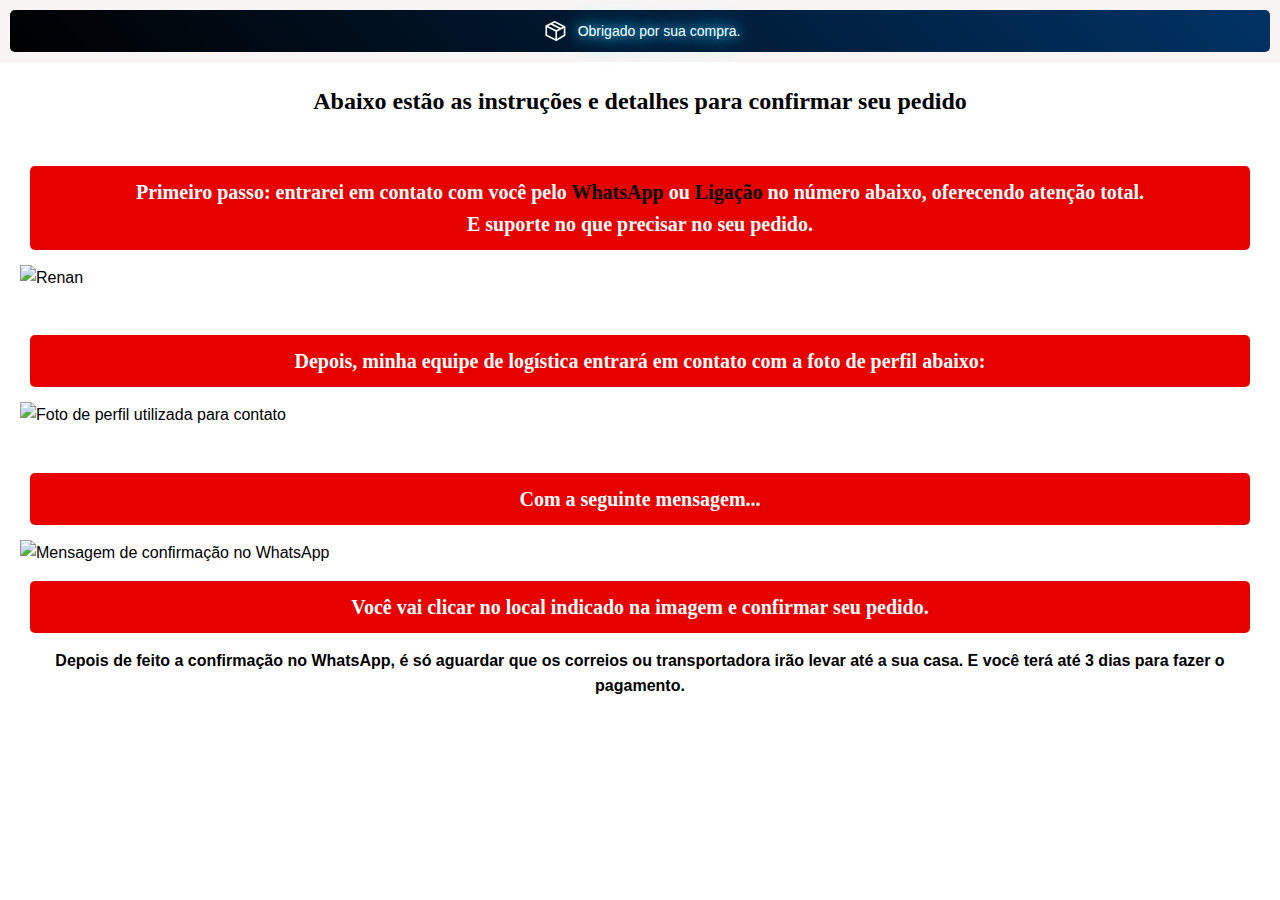
==== obrigado/index.html @ b61fc529 "Add files via upload" ====
<!DOCTYPE html>
<html lang="pt-br">
  <head>
    <meta charset="UTF-8" />
    <meta name="viewport" content="width=device-width, initial-scale=1.0" />
    <meta
      name="description"
      content="Instruções para confirmar seu pedido com facilidade."
    />
    <title>Obrigado pela compra</title>
    <link rel="stylesheet" href="./style.css" />
  </head>
  <body>
    <header class="announcement-bar">
      <p class="announcement-bar__content blinking-text">
        <svg class="announcesvg" viewBox="0 0 23 24" role="presentation">
          <g stroke-width="2" fill="none" fill-rule="evenodd">
            <path d="M6.5 3.25l12 6" stroke="white"></path>
            <path stroke="white" d="M23 7l-10 5L1 6M13 12v11"></path>
            <path
              stroke="white"
              stroke-linecap="square"
              d="M23 7v10l-10 6-12-6V6l10-5z"
            ></path>
          </g>
        </svg>
        Obrigado por sua compra.
      </p>
    </header>
    <main>
      <h1>Abaixo estão as instruções e detalhes para confirmar seu pedido</h1>
      <section>
        <h2>Primeiro passo: entrarei em contato com você pelo <span class="destaque">WhatsApp</span> ou <span class="destaque">Ligação</span> no número abaixo, oferecendo atenção total.
          <br>E suporte no que precisar no seu pedido.</h2>
          <img
          src="./img/1000176198.webp"
          alt="Renan"
          class="img3"
        />
      </section>
      <section>
        <h2>Depois, minha equipe de logística entrará em contato com a foto de perfil abaixo:</h2>
        <img
          src="./img/perfil.webp"
          alt="Foto de perfil utilizada para contato"
          class="img-responsiva"
        />
      </section>
      <section>
        <h2>Com a seguinte mensagem...</h2>
        <img
          src="./img/ps1.webp"
          alt="Mensagem de confirmação no WhatsApp"
          class="ps1"
        />
        <h2>
          Você vai clicar no local indicado na imagem e confirmar seu pedido.
        </h2>
        <h4>
          Depois de feito a confirmação no WhatsApp, é só aguardar que os
          correios ou transportadora irão levar até a sua casa. E você terá até 3
          dias para fazer o pagamento.
        </h4>
      </section>
    </main>
  </body>
</html>
---- obrigado/style.css ----
body {
  margin: 0;
  font-family: Arial, sans-serif;
  background-color: #ffffff;
  line-height: 1.6;
}

img {
  max-width: 100%;
  height: auto;
}

h1,
h2 {
  font-family: Cambria, Cochin, Georgia, Times, "Times New Roman", serif;
  text-align: center;
}

h1 {
  font-size: 24px;
  margin: 20px 10px;
}

h2 {
  font-size: 20px;
  margin: 15px 10px;
  color: white;
  background-color: #e60000; /* Vermelho ligeiramente mais escuro */
  padding: 10px;
  border-radius: 5px;
}

.announcement-bar {
  background: #f8f4f4;
  padding: 10px;
  text-align: center;
  position: sticky;
  top: 0;
  z-index: 10;
}

.announcement-bar__content {
  display: flex;
  align-items: center;
  justify-content: center;
  font-size: 14px;
  color: white;
  background: linear-gradient(45deg, #000000, #003366);
  padding: 10px 20px;
  border-radius: 5px;
  text-shadow: 0 0 10px #00bfff, 0 0 20px #00bfff, 0 0 30px #00bfff;
  margin: 0;
}

.announcesvg {
  width: 30px;
  height: 20px;
  margin-right: 8px;
}

section {
  padding: 10px 20px;
  margin: 10px 0;
}

p,
span {
  font-size: 16px;
  margin: 10px 0;
  text-align: justify;
}

@media (max-width: 768px) {
  body {
    font-size: 14px;
  }

  h1 {
    font-size: 23px;
  }

  h2 {
    font-size: 18px;
    padding: 8px;
  }

  .announcement-bar__content {
    flex-direction: column;
    font-size: 12px;
    padding: 8px;
    text-align: center;
  }

  .announcesvg {
    margin: 0 0 5px 0;
    width: 25px;
    height: 15px;
  }

  section {
    padding: 10px;
  }
}
/* Animação de piscar */
@keyframes blink {
  0% {
    opacity: 1;
  }
  50% {
    opacity: 0;
  }
  100% {
    opacity: 1;
  }
}

/* Aplica a animação ao texto do botão */
.blinking-text {
  animation: blink 2s infinite; /* A animação vai durar 1 segundo e se repetirá infinitamente */
}


h2 span.destaque {
  color: black;
  font-weight: bold;
  font-size: 20px;
}

h4 {
  text-align: center;
  margin: 0 auto;
  width: fit-content; /* Ajusta a largura ao conteúdo */
}
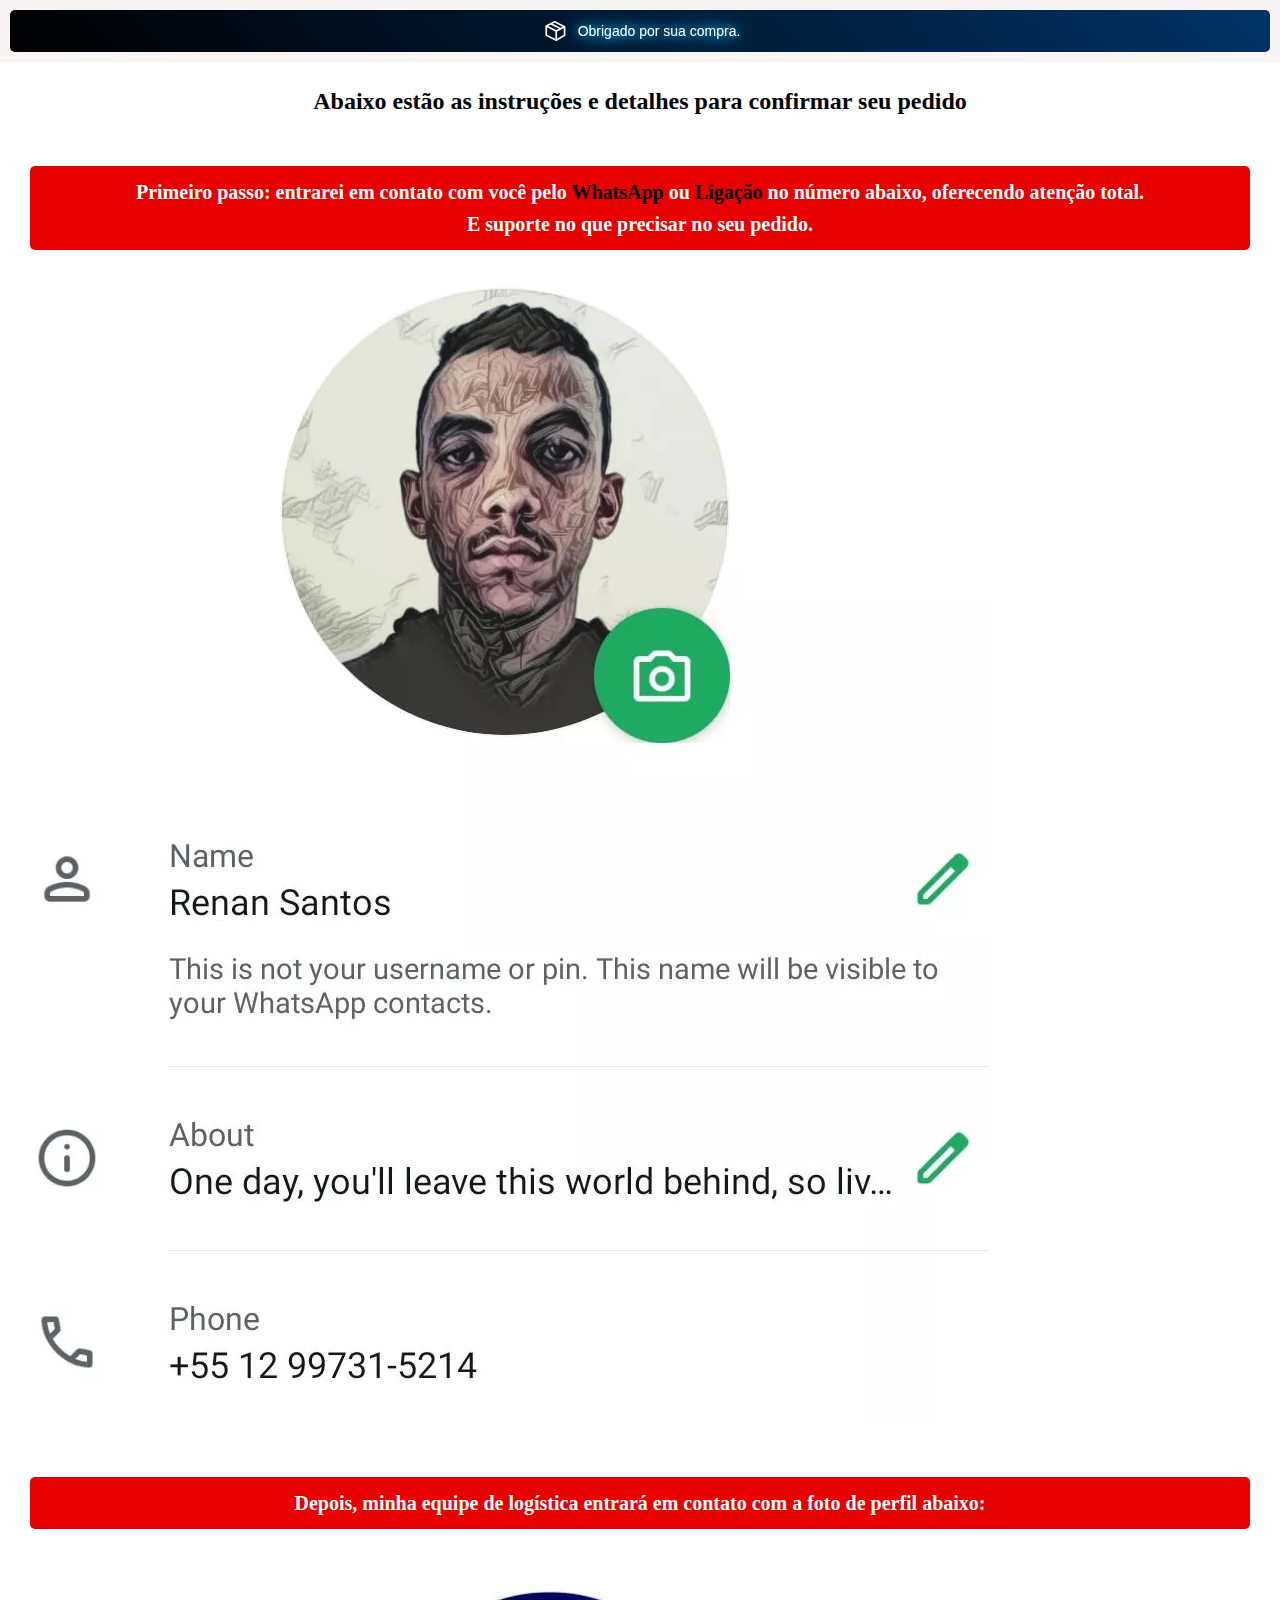
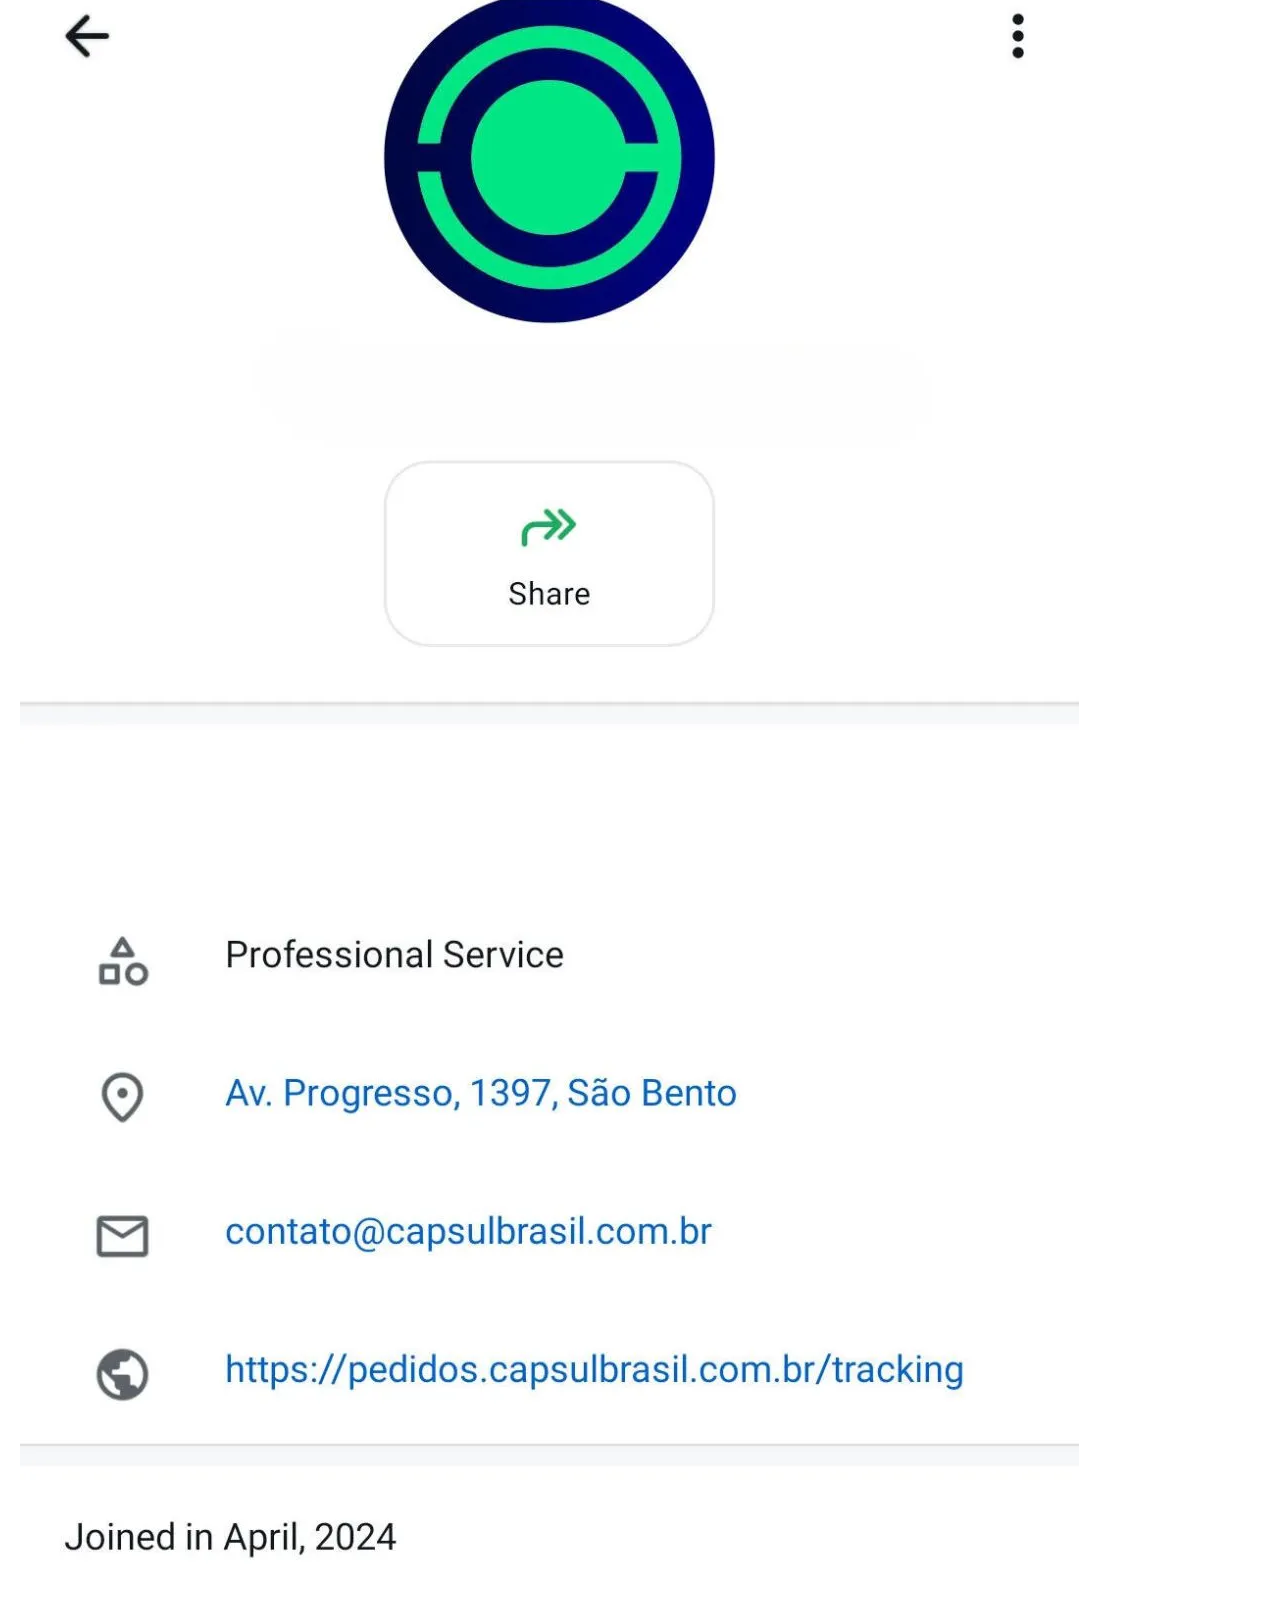
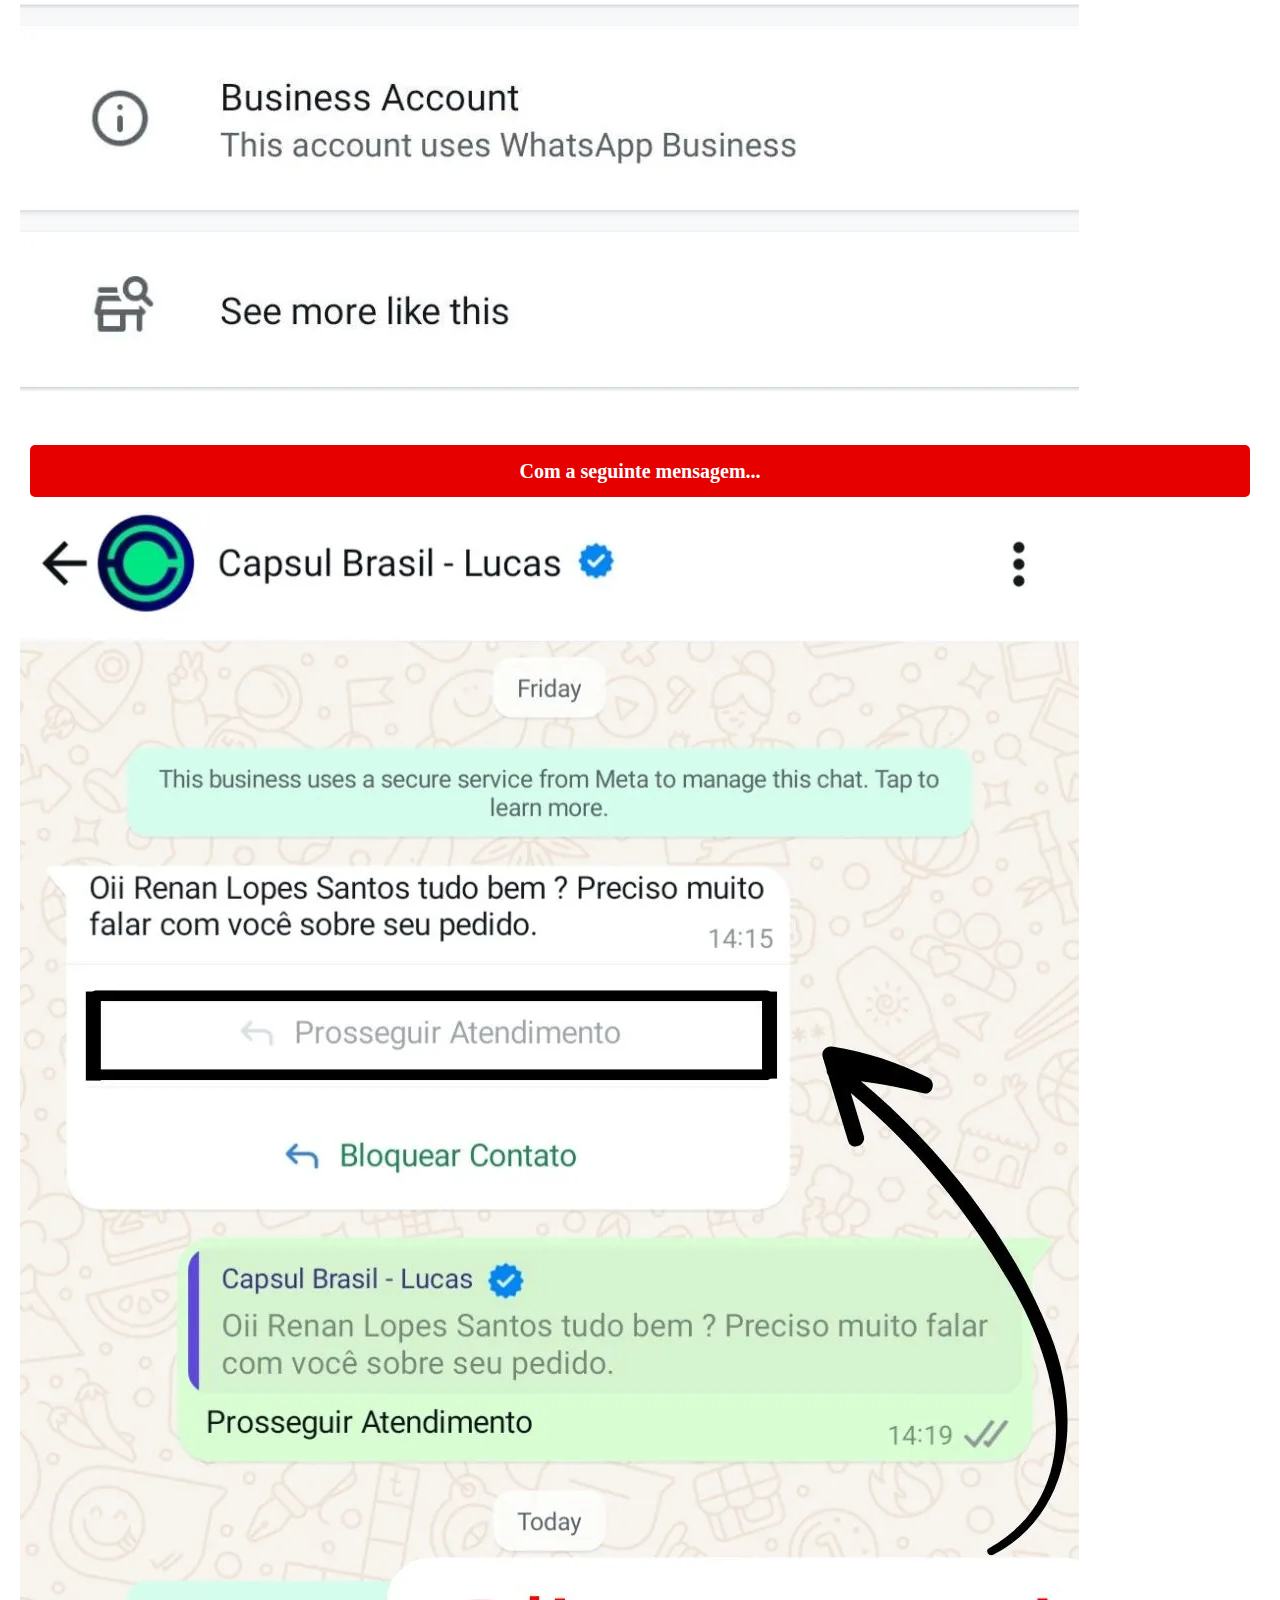
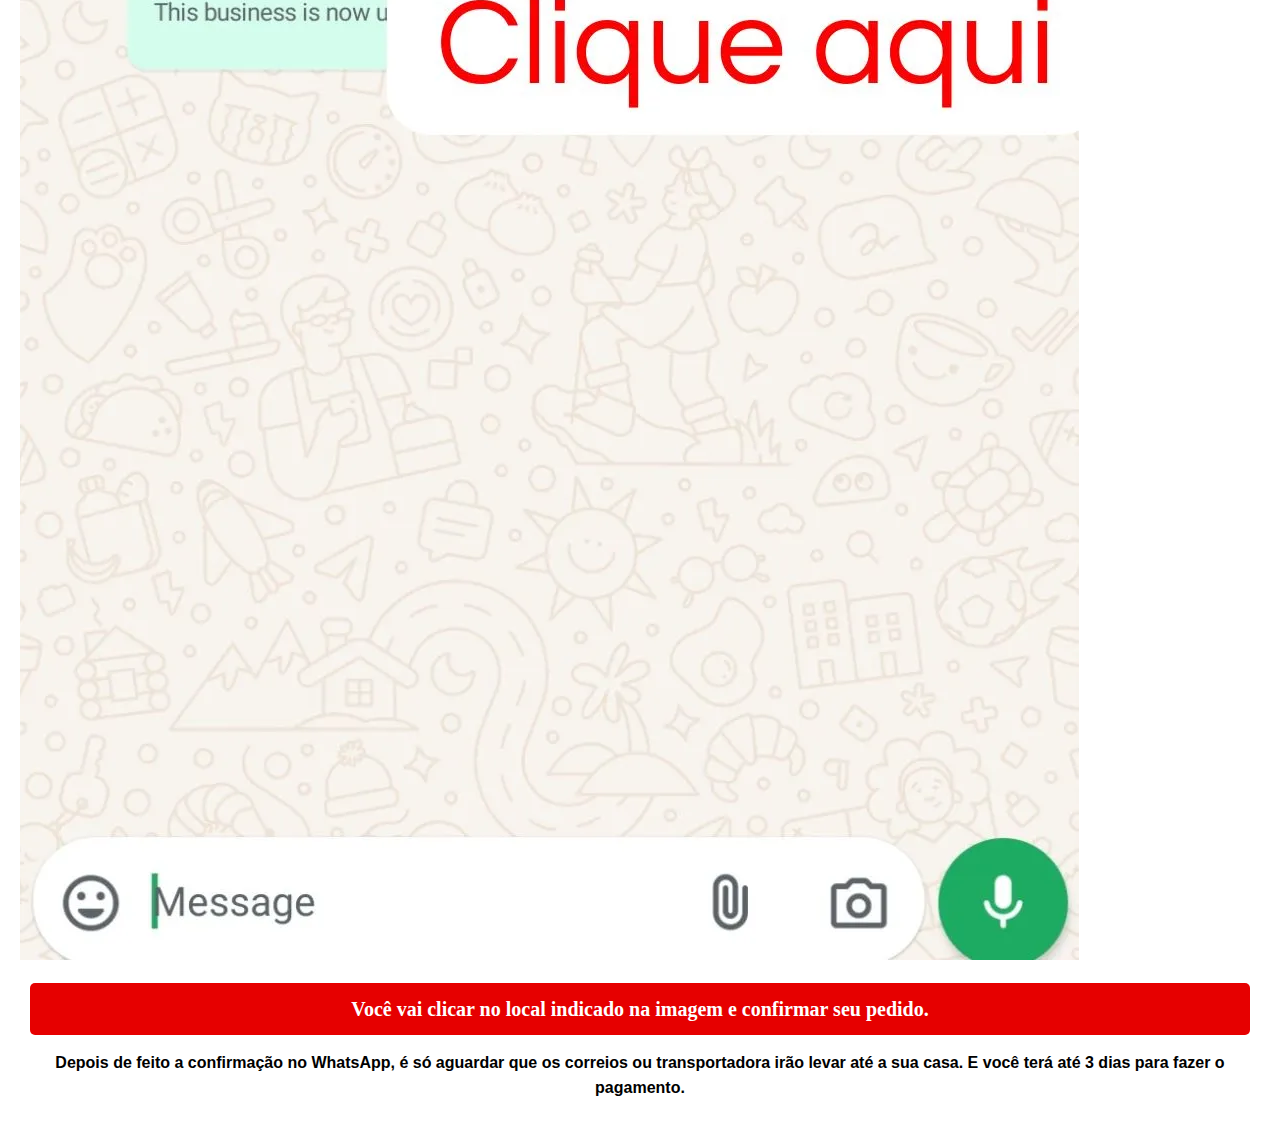
==== commit e4196636: "Add files via upload" ====
--- a/obrigado/index.html
+++ b/obrigado/index.html
@@ -33,7 +33,7 @@
         <h2>Primeiro passo: entrarei em contato com você pelo <span class="destaque">WhatsApp</span> ou <span class="destaque">Ligação</span> no número abaixo, oferecendo atenção total.
           <br>E suporte no que precisar no seu pedido.</h2>
           <img
-          src="./img/1000176198.webp"
+          src="1000176198.webp"
           alt="Renan"
           class="img3"
         />
@@ -41,7 +41,7 @@
       <section>
         <h2>Depois, minha equipe de logística entrará em contato com a foto de perfil abaixo:</h2>
         <img
-          src="./img/perfil.webp"
+          src="perfil.webp"
           alt="Foto de perfil utilizada para contato"
           class="img-responsiva"
         />
@@ -49,7 +49,7 @@
       <section>
         <h2>Com a seguinte mensagem...</h2>
         <img
-          src="./img/ps1.webp"
+          src="ps1.webp"
           alt="Mensagem de confirmação no WhatsApp"
           class="ps1"
         />
